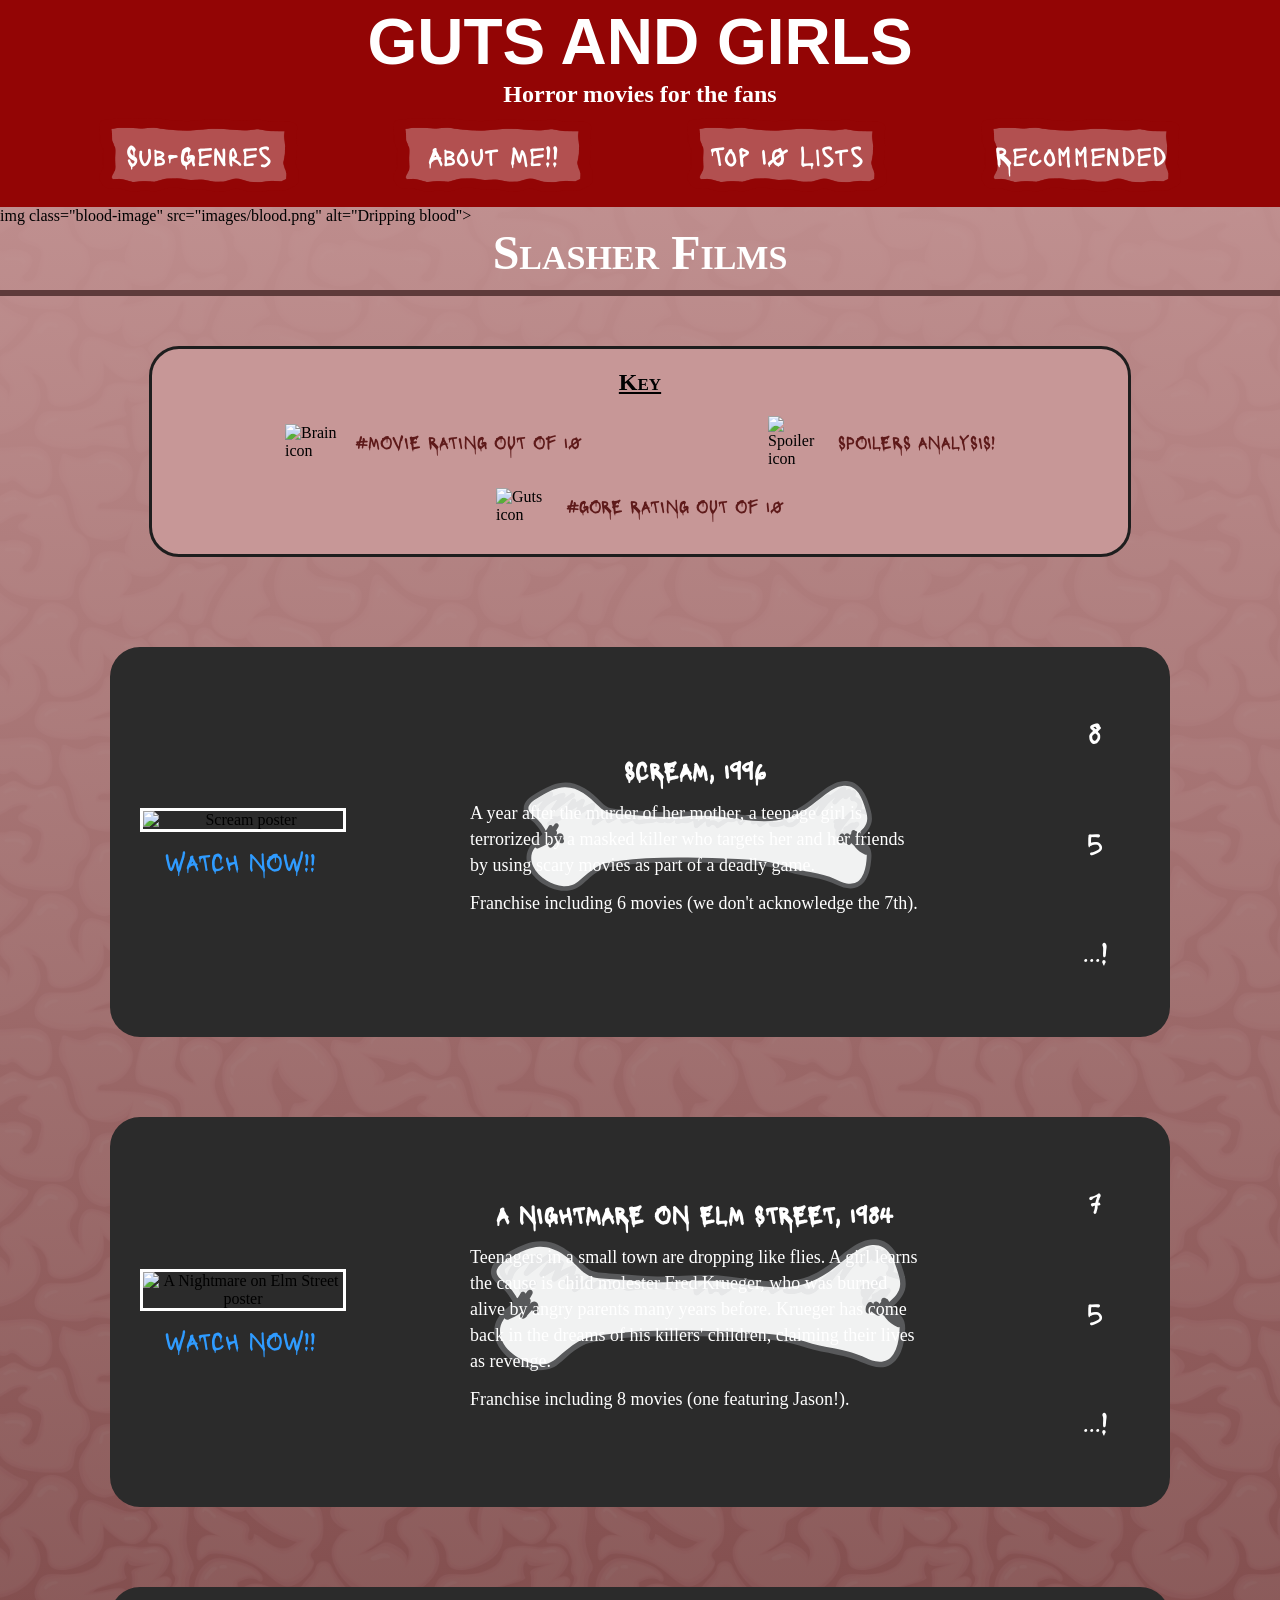
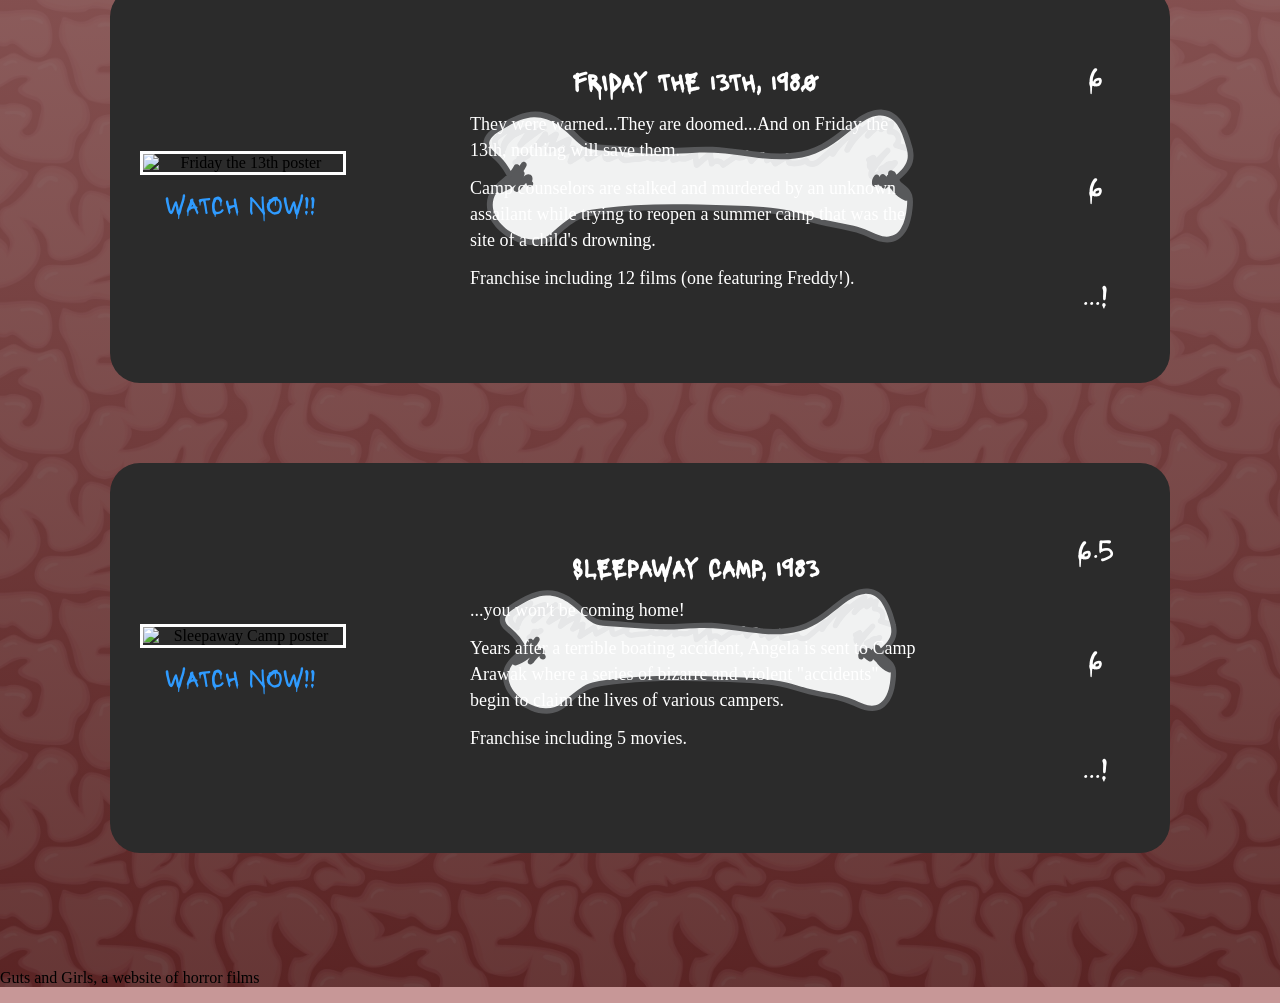
==== slasher.html @ 0545d0d2 "started main pages" ====
<!DOCTYPE html>
<html lang="en">
    <head>
        <meta charset="utf-8">
        <title>GUTS AND GIRLS</title>

        <link rel="preconnect" href="https://fonts.googleapis.com">
        <link rel="preconnect" href="https://fonts.gstatic.com" crossorigin>
        <link href="https://fonts.googleapis.com/css2?family=Lacquer&display=swap" rel="stylesheet">

        <link rel="stylesheet" href="https://use.typekit.net/dif4dev.css">
        <link rel="stylesheet" href="https://use.typekit.net/dif4dev.css">


        <link rel="stylesheet" href="slasher.css">

    </head>

    <body>
        <header class="site-header">
            <h1 class="site-h1">GUTS AND GIRLS</h1>
            <h2 class="site-h2">Horror movies for the fans</h2>

        <nav>
            <ul class="site-nav"> 
                <li class="has-dropdown">
                    <a href="" class="nav-link">Sub-Genres</a>
                        <ul class="dropdown">
                            <li>
                                <a href="slasher.html" class="dropdown-link">Slasher</a>
                                <a href="supernatural.html" class="dropdown-link">Supernatural</a>
                                <a href="apocalyptic.html" class="dropdown-link">Apocalyptic</a>
                                <a href="rural.html" class="dropdown-link">Rural</a>
                                <a href="sci-fi.html" class="dropdown-link">Sci-Fi</a>
                            </li>
                        
                        </ul>
                </li>
                <li>
                    <a href="about.html" class="nav-link">About Me!!</a>
                </li>
                <li>
                    <a href="top.html" class="nav-link">Top 10 Lists</a>
                </li>
                <li>
                    <a href="" class="nav-link">Recommended</a>
                </li>
            </ul>
        </nav>

        </header>

    <main>
        img class="blood-image" src="images/blood.png" alt="Dripping blood">

        <h2 class="page-heading">Slasher Films</h2>

        <section class="key">
            <h3 class="key-title">Key</h3>
            <ul class="key-list">
                <li class="key-item">
                    <img class="key-icon" src="images/brain-icon.png" alt="Brain icon">
                    <p class="key-text">#Movie rating out of 10</p>
                </li>
                <li class="key-item">
                    <img class="key-icon" src="images/spoiler-icon.png" alt="Spoiler icon">
                    <p class="key-text">Spoilers analysis!</p>
                </li>
                <li class="key-item">
                    <img class="key-icon" src="images/guts-icon.png" alt="Guts icon">
                    <p class="key-text">#Gore rating out of 10</p>
                </li>
            </ul>
        </section>

        <section class="film-list">

            <article class="film">
                <div class="film-left">
                    <img class="film-poster" src="images/scream.jpg" alt="Scream poster">
                    <a class="watch-link" href="https://www.paramountplus.com">Watch now!!</a>
                </div>
                <div class="film-blurb">
                    <h3 class="film-title">Scream, 1996</h3>
                    <p class="film-text">A year after the murder of her mother, a teenage girl is terrorized by a masked killer who targets her and her friends by using scary movies as part of a deadly game.</p>
                    <p class="film-text">Franchise including 6 movies (we don't acknowledge the 7th).</p>
                </div>
                <ul class="film-ratings">
                    <li class="rating brain-rating">8</li>
                    <li class="rating guts-rating">5</li>
                    <li class="rating spoiler-rating"><a class="spoiler-link" href="#">...!</a></li>
                </ul>
            </article>

            <article class="film">
                <div class="film-left">
                    <img class="film-poster" src="images/nightmare.jpg" alt="A Nightmare on Elm Street poster">
                    <a class="watch-link" href="https://www.max.com">Watch now!!</a>
                </div>
                <div class="film-blurb">
                    <h3 class="film-title">A Nightmare on Elm Street, 1984</h3>
                    <p class="film-text">Teenagers in a small town are dropping like flies. A girl learns the cause is child molester Fred Krueger, who was burned alive by angry parents many years before. Krueger has come back in the dreams of his killers' children, claiming their lives as revenge.</p>
                    <p class="film-text">Franchise including 8 movies (one featuring Jason!).</p>
                </div>
                <ul class="film-ratings">
                    <li class="rating brain-rating">7</li>
                    <li class="rating guts-rating">5</li>
                    <li class="rating spoiler-rating"><a class="spoiler-link" href="#">...!</a></li>
                </ul>
            </article>

            <article class="film">
                <div class="film-left">
                    <img class="film-poster" src="images/friday.jpg" alt="Friday the 13th poster">
                    <a class="watch-link" href="https://www.paramountplus.com">Watch now!!</a>
                </div>
                <div class="film-blurb">
                    <h3 class="film-title">Friday the 13th, 1980</h3>
                    <p class="film-text">They were warned...They are doomed...And on Friday the 13th, nothing will save them.</p>
                    <p class="film-text">Camp counselors are stalked and murdered by an unknown assailant while trying to reopen a summer camp that was the site of a child's drowning.</p>
                    <p class="film-text">Franchise including 12 films (one featuring Freddy!).</p>
                </div>
                <ul class="film-ratings">
                    <li class="rating brain-rating">6</li>
                    <li class="rating guts-rating">6</li>
                    <li class="rating spoiler-rating"><a class="spoiler-link" href="#">...!</a></li>
                </ul>
            </article>

            <article class="film">
                <div class="film-left">
                    <img class="film-poster" src="images/sleepaway.jpg" alt="Sleepaway Camp poster">
                    <a class="watch-link" href="https://www.tubitv.com">Watch now!!</a>
                </div>
                <div class="film-blurb">
                    <h3 class="film-title">Sleepaway Camp, 1983</h3>
                    <p class="film-text">...you won't be coming home!</p>
                    <p class="film-text">Years after a terrible boating accident, Angela is sent to Camp Arawak where a series of bizarre and violent "accidents" begin to claim the lives of various campers.</p>
                    <p class="film-text">Franchise including 5 movies.</p>
                </div>
                <ul class="film-ratings">
                    <li class="rating brain-rating">6.5</li>
                    <li class="rating guts-rating">6</li>
                    <li class="rating spoiler-rating"><a class="spoiler-link" href="#">...!</a></li>
                </ul>
            </article>

        </section>
    </main>

    <footer class="site-footer">
        <p>Guts and Girls, a website of horror films</p>
    </footer>



    
</body>
</html>
---- slasher.css ----
html{
    background-color: #C79797;
    max-width: 2000px;

}

body{
    margin: 0;
    background-color: #C79797;
    background-image: linear-gradient(rgba(199, 151, 151, 0.99), rgba(80, 35, 35, 0.85)), url('images/braintexture.jpg');
    background-size: 100%, 800px;
}


.site-header{
    background-color: #930505;
    margin: 0;
    padding: 5px;
    position: relative;
    color: #FFFFFF;
    z-index: 100px;
}
 
.site-h1{
    font-family: "cc-primal-scream", sans-serif;
    font-size: 64px;
    margin: 0 0 2px 0;
    text-align: center;
}
 
.site-h2{
    font-family: "hightower-text", serif;
    font-size: 24px;
    margin: 0;
    text-align: center;
}
 
 
.site-nav{
    font-family: "lacquer", sans-serif;
    list-style: none;
    display: flex;
    justify-content: space-evenly;
    padding: 0;
    margin: 0;
}
 
.nav-link{
    background-image: url('images/blank_button.png');
    background-size: 100% 100%;
    background-repeat: no-repeat;
    display: block;
    width: 200px;
    margin: 10px 0;
    padding: 20px 0;
    color: #FFFFFF;
    text-decoration: none;
    text-align: center;
    font-size: 28px;
}

.nav-link:hover{
    background-image: url('images/blank_button_hover.png');
    text-transform: uppercase;
}

.has-dropdown{
    position: relative;
}

.dropdown{
    background-image: url("images/genre_dropdown.png");
    background-size: 100% 100%;
    position: absolute;
    box-shadow: 2px 2px 8px 0 rgba(0, 0, 0, 0.5);
    list-style-type: none;
    padding: 0;
    display:none;

}

.dropdown-link{
    text-decoration: none;
    background-image: url(images/legbone-svg.png);
    background-size: contain;
    background-repeat: no-repeat;
    display: block;
    line-height: 100px;
    padding: 10px;
    padding-right: 75px;
    justify-content: left;
    color: black;
}

.has-dropdown:hover .dropdown{
    display:block;
}

.blood-image{
    display: block;
    width: 100%;
    margin: -5px;
    position: sticky;
    z-index: 50px;
}

.page-heading{
    font-family: "hightower-text", serif;
    font-size: 48px;
    font-variant: small-caps;
    color: #FFFFFF;
    text-align: center;
    margin: 0 0 0 0;
    padding: 0 0 10px 0;
    border-bottom: 6px solid #5E3B3B;
}

.key{
    width: 70%;
    max-width: 900px;
    margin: 50px auto;
    padding: 20px 40px;
    border: 3px solid #1E1E1E;
    border-radius: 30px;
    background-color: #C79797;
}

.key-title{
    font-family: "hightower-text", serif;
    font-size: 24px;
    font-variant: small-caps;
    text-decoration: underline;
    text-align: center;
    margin: 0 0 10px 0;
}

.key-list{
    list-style: none;
    display: flex;
    flex-wrap: wrap;
    justify-content: space-around;
    align-items: center;
    padding: 0;
    margin: 0;
}

.key-item{
    display: flex;
    align-items: center;
    margin: 10px 20px;
}

.key-icon{
    width: 60px;
    margin-right: 10px;
}

.key-text{
    font-family: "lacquer", sans-serif;
    font-size: 18px;
    text-transform: uppercase;
    color: #5E1A1A;
    margin: 0;
}


.film-list{
    display: flex;
    flex-direction: column;
    align-items: center;
    padding-bottom: 60px;
}

.film{
    display: flex;
    justify-content: space-between;
    align-items: center;
    width: 80%;
    max-width: 1000px;
    margin: 40px 0;
    padding: 30px;
    background-color: #2B2B2B;
    border-radius: 30px;
}


.film-left{
    width: 200px;
    text-align: center;
}

.film-poster{
    display: block;
    width: 100%;
    border: 3px solid #FFFFFF;
}

.watch-link{
    font-family: "lacquer", sans-serif;
    font-size: 24px;
    text-transform: uppercase;
    text-decoration: none;
    color: #2F9BFF;
    display: block;
    margin-top: 15px;
}

.watch-link:hover{
    color: #FFFFFF;
}

.film-blurb{
    width: 45%;
    padding: 50px 60px;
    background-image: url('images/web-01.svg');
    background-size: 100% 100%;
    background-repeat: no-repeat;
}

.film-title{
    font-family: "lacquer", sans-serif;
    font-size: 24px;
    text-transform: uppercase;
    text-align: center;
    color: #FFFFFF;
    margin: 0 0 15px 0;
}

.film-text{
    font-family: "hightower-text", serif;
    font-size: 18px;
    line-height: 26px;
    color: #FFFFFF;
    margin: 0 0 12px 0;
}


.film-ratings{
    list-style: none;
    display: flex;
    flex-direction: column;
    align-items: center;
    padding: 0;
    margin: 0;
}

.rating{
    display: flex;
    justify-content: center;
    align-items: center;
    width: 90px;
    height: 90px;
    margin: 10px 0;
    background-size: 100% 100%;
    background-repeat: no-repeat;
    font-family: "lacquer", sans-serif;
    font-size: 30px;
    color: #FFFFFF;
}

.brain-rating{
    background-image: url('images/brain-icon.png');
}

.guts-rating{
    background-image: url('images/guts-icon.png');
}

.spoiler-rating{
    background-image: url('images/spoiler-icon.png');
}

.spoiler-link{
    color: #FFFFFF;
    text-decoration: none;
}

.spoiler-link:hover{
    text-decoration: underline;
}
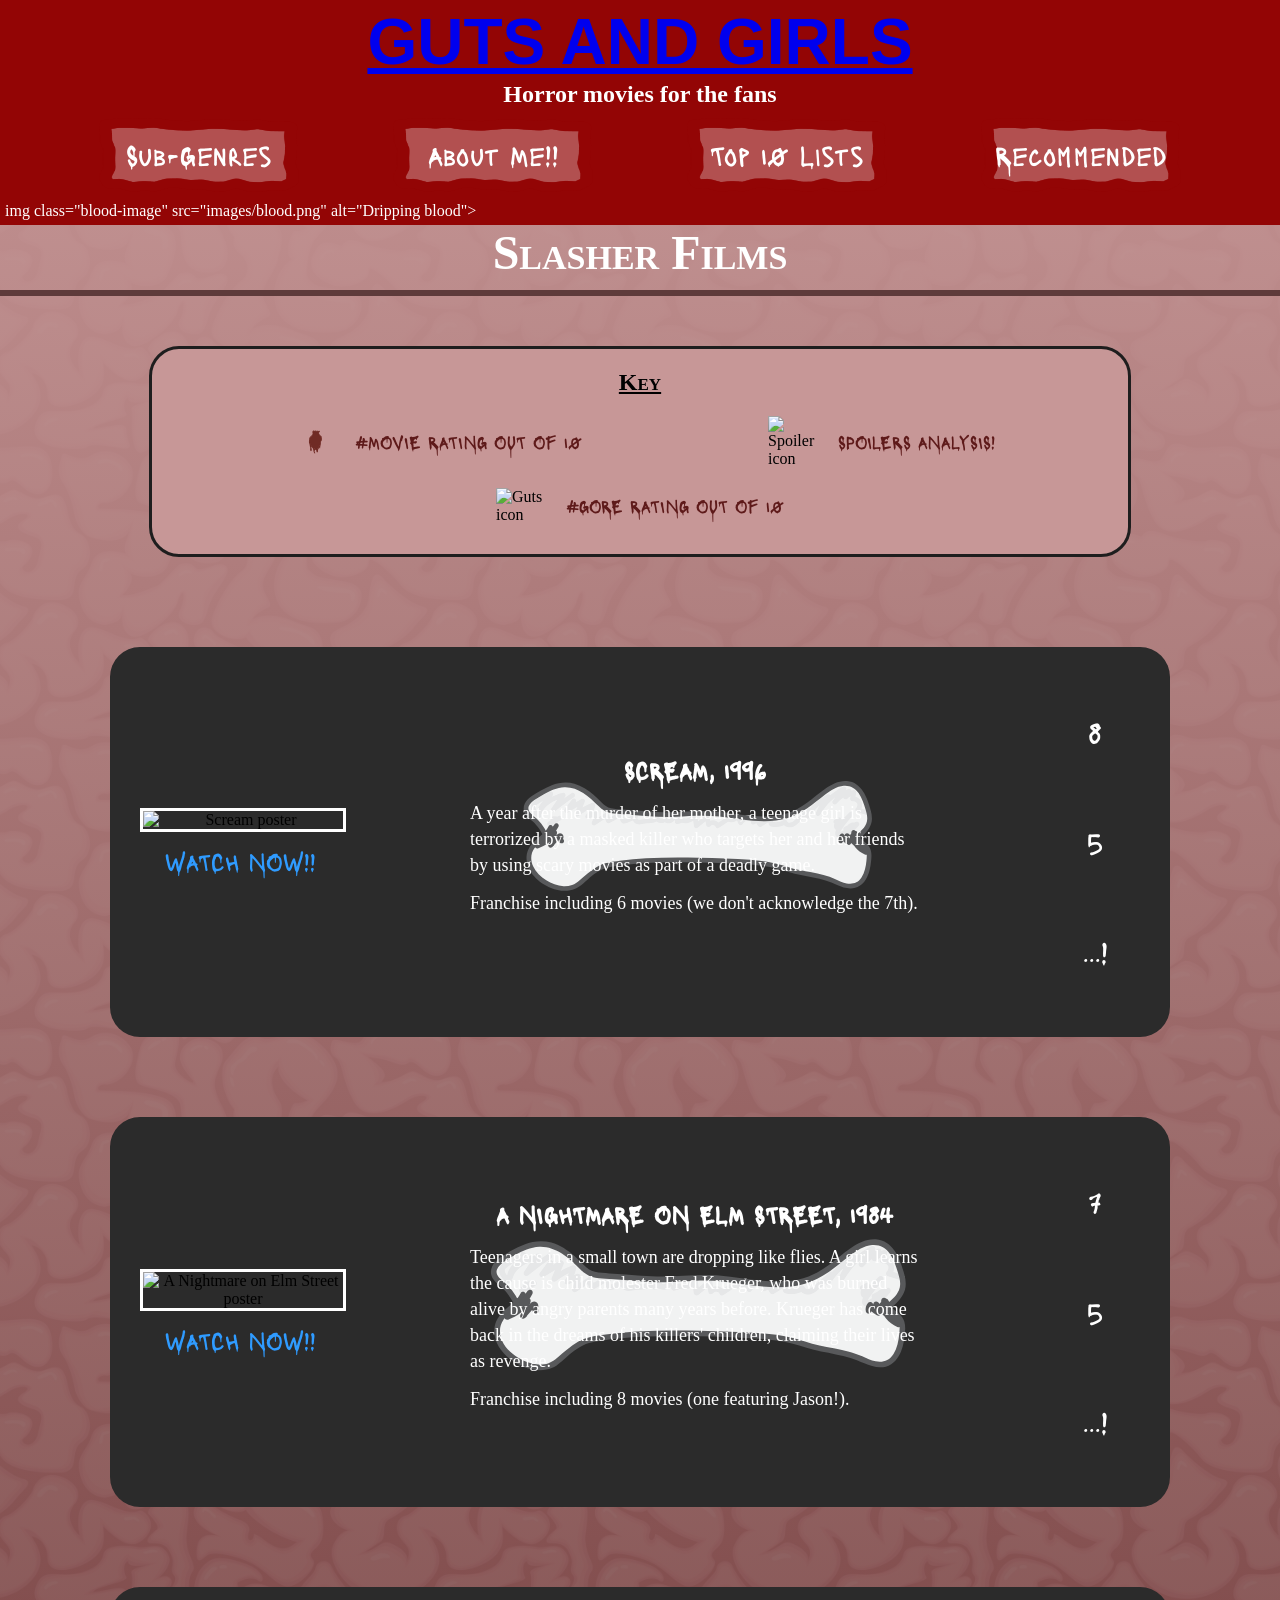
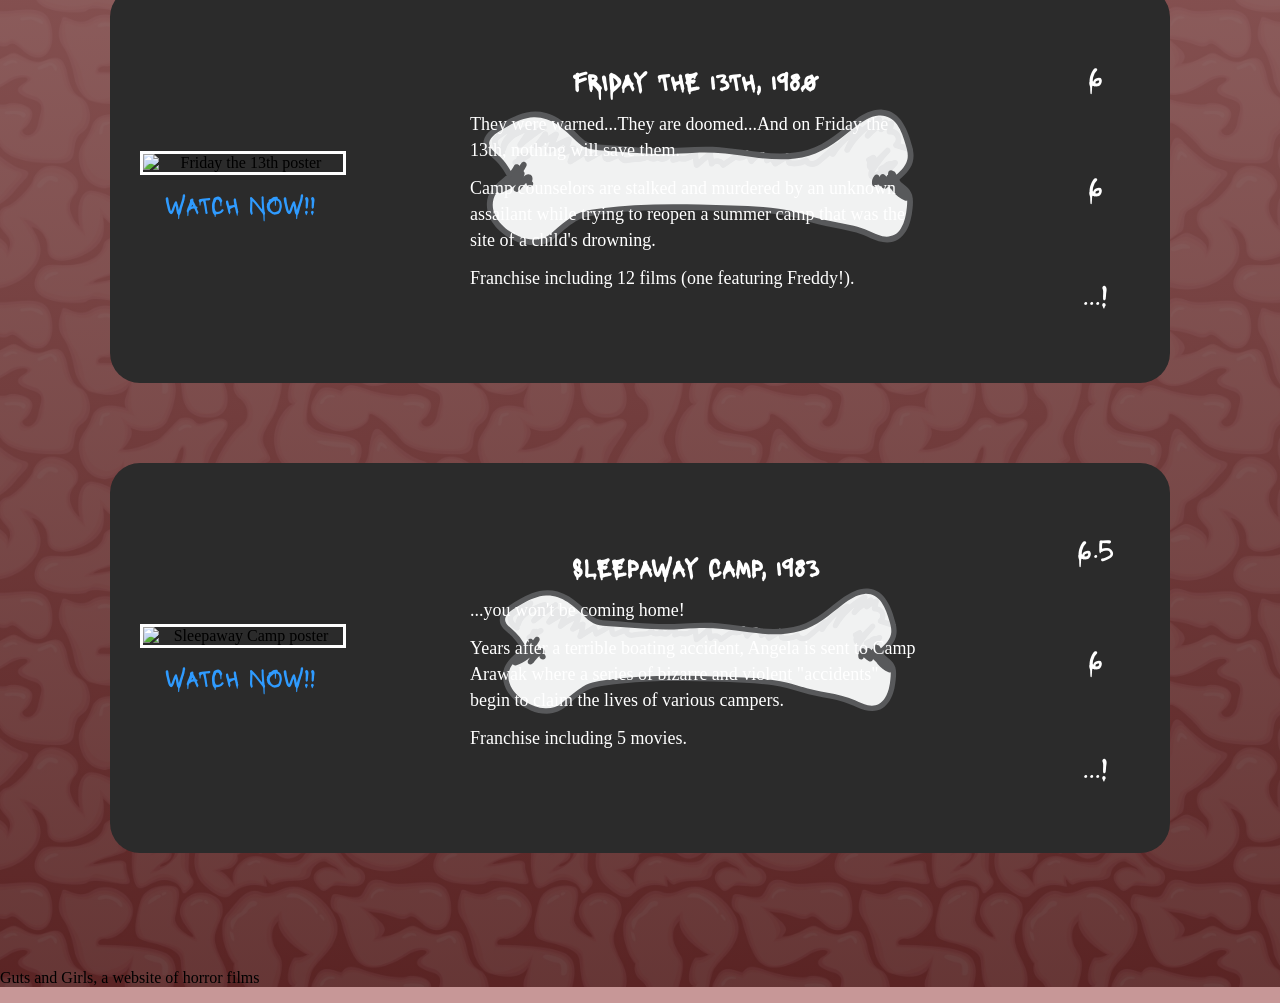
==== commit 640cb186: "working" ====
--- a/slasher.html
+++ b/slasher.html
@@ -18,8 +18,9 @@
 
     <body>
         <header class="site-header">
-            <h1 class="site-h1">GUTS AND GIRLS</h1>
+            <h1 class="site-h1"> <a href="index.html">GUTS AND GIRLS</a></h1>
             <h2 class="site-h2">Horror movies for the fans</h2>
+
 
         <nav>
             <ul class="site-nav"> 
@@ -46,12 +47,13 @@
                     <a href="" class="nav-link">Recommended</a>
                 </li>
             </ul>
+
+            img class="blood-image" src="images/blood.png" alt="Dripping blood">
         </nav>
 
         </header>
 
     <main>
-        img class="blood-image" src="images/blood.png" alt="Dripping blood">
 
         <h2 class="page-heading">Slasher Films</h2>
 
@@ -59,11 +61,11 @@
             <h3 class="key-title">Key</h3>
             <ul class="key-list">
                 <li class="key-item">
-                    <img class="key-icon" src="images/brain-icon.png" alt="Brain icon">
+                    <img class="key-icon" src="images/rating-icon.svg" alt="Brain icon">
                     <p class="key-text">#Movie rating out of 10</p>
                 </li>
                 <li class="key-item">
-                    <img class="key-icon" src="images/spoiler-icon.png" alt="Spoiler icon">
+                    <img class="key-icon" src="images/spoilers-icon.png" alt="Spoiler icon">
                     <p class="key-text">Spoilers analysis!</p>
                 </li>
                 <li class="key-item">
@@ -154,6 +156,6 @@
 
 
 
-    
+
 </body>
 </html>
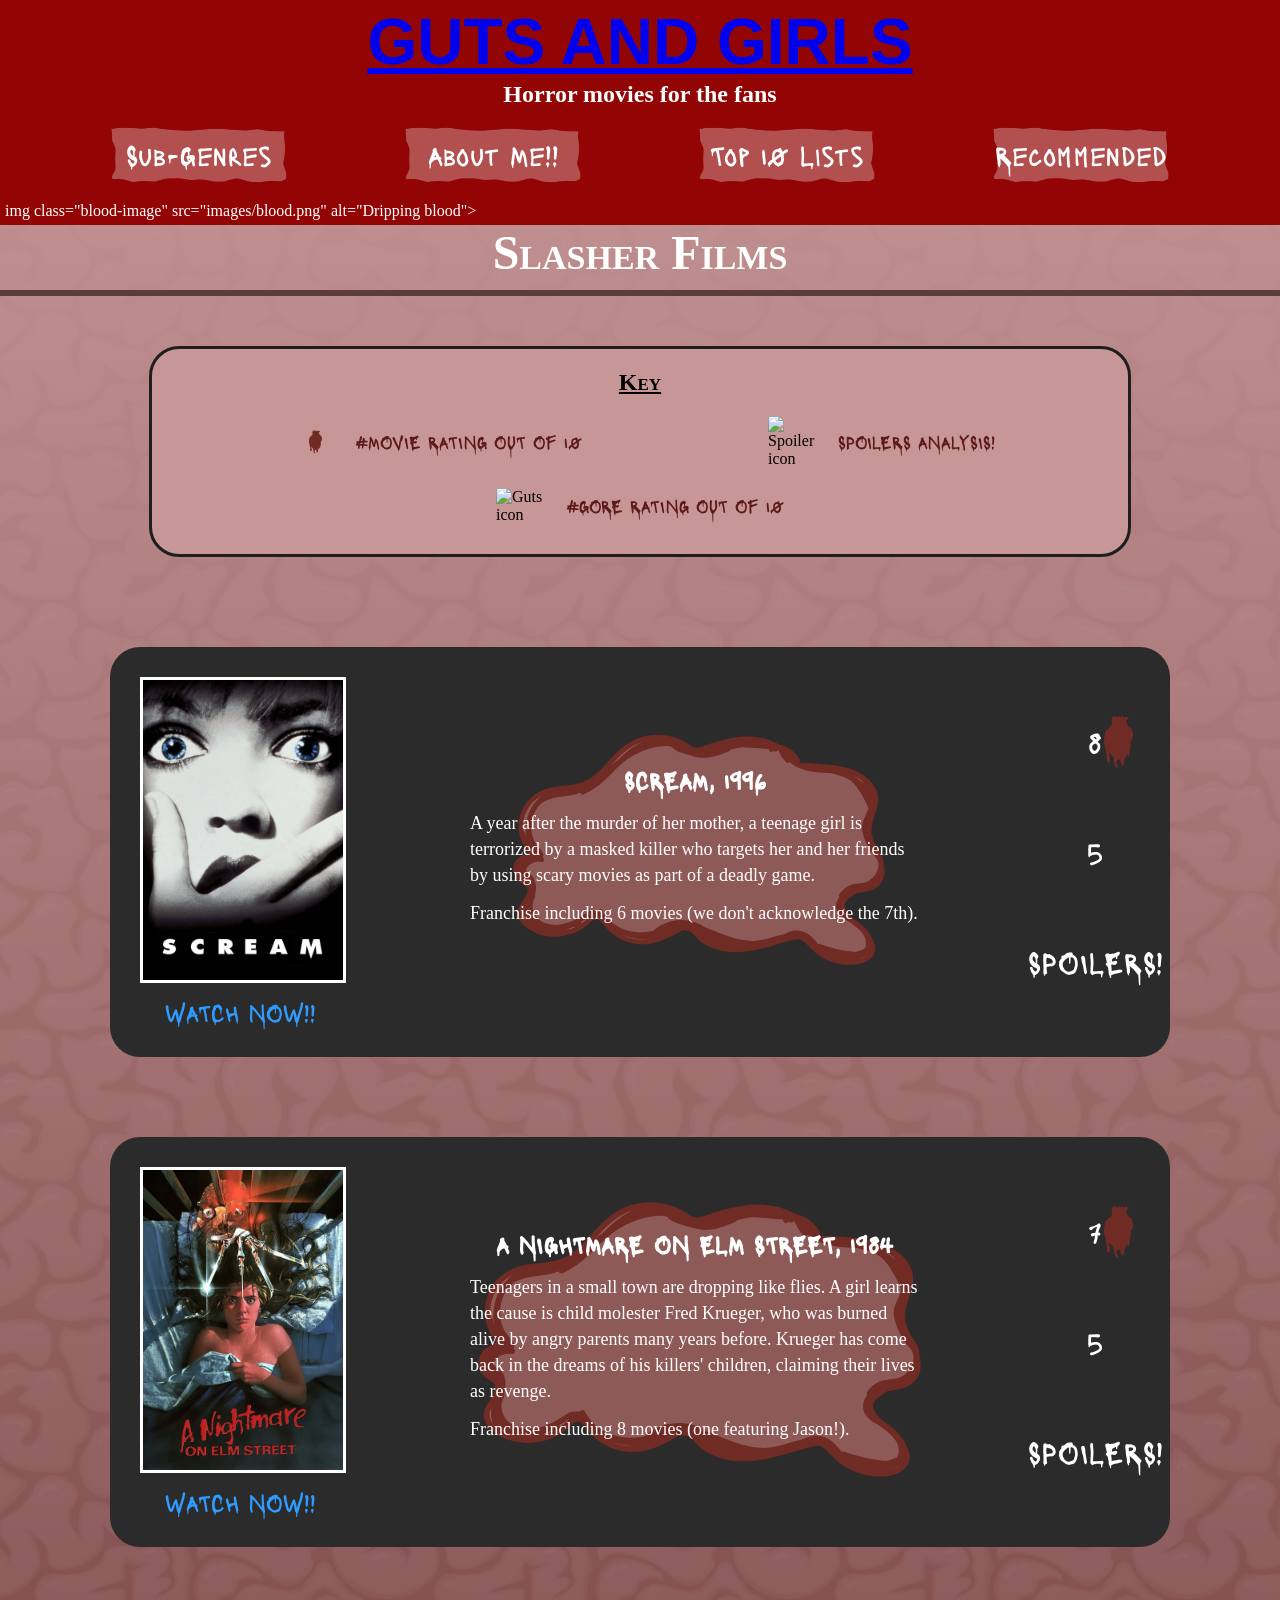
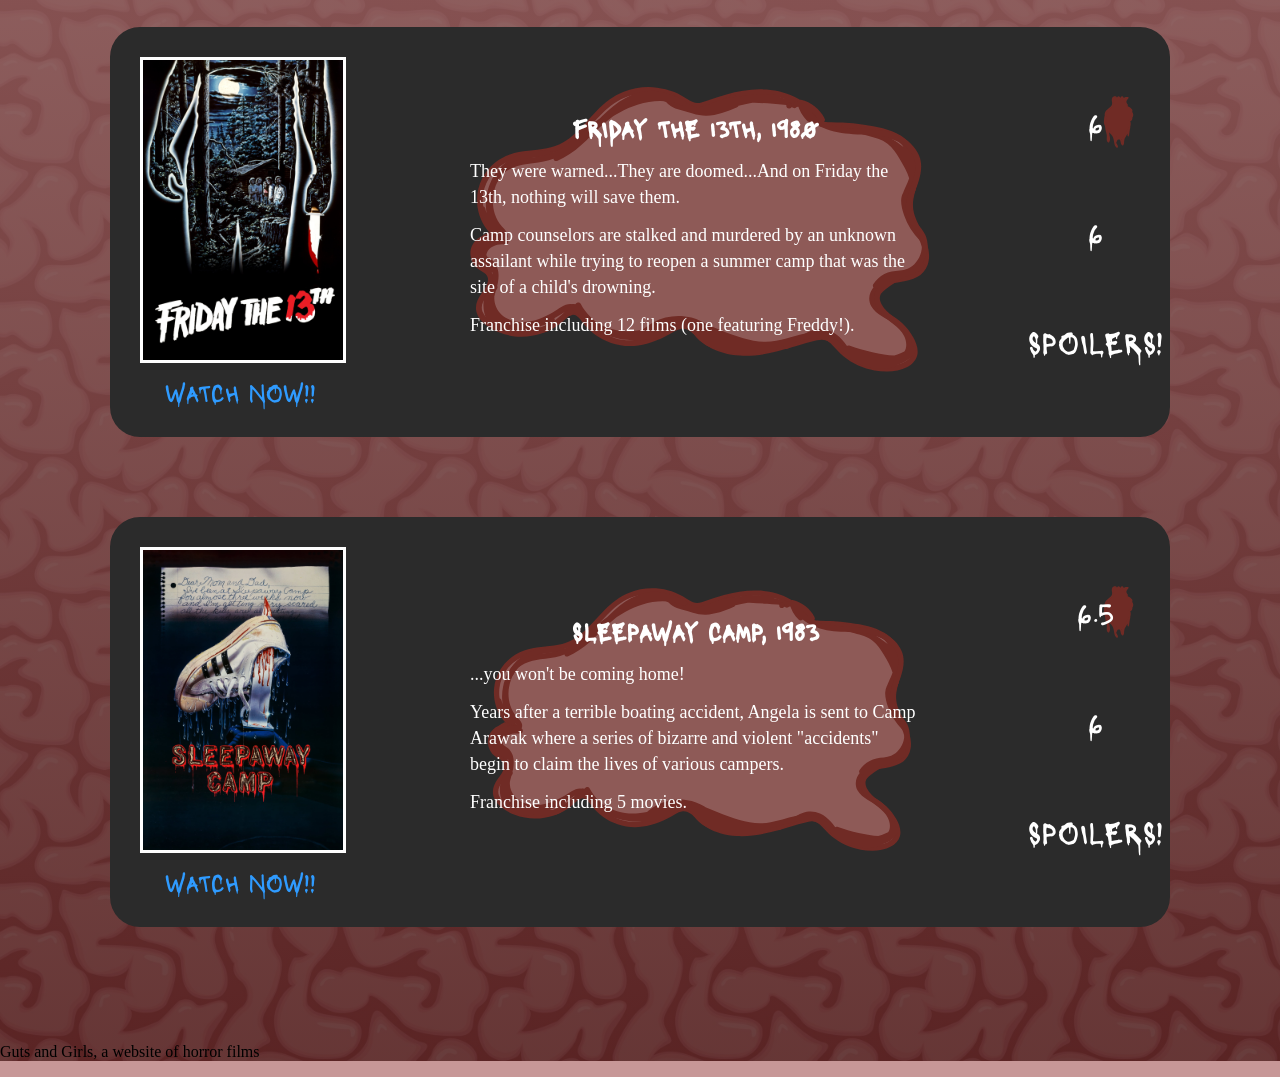
==== commit 28c84574: "worked on main pages" ====
--- a/slasher.html
+++ b/slasher.html
@@ -90,7 +90,7 @@
                 <ul class="film-ratings">
                     <li class="rating brain-rating">8</li>
                     <li class="rating guts-rating">5</li>
-                    <li class="rating spoiler-rating"><a class="spoiler-link" href="#">...!</a></li>
+                    <li class="rating spoiler-rating"><a class="spoiler-link" href="#">SPOILERS!</a></li>
                 </ul>
             </article>
 
@@ -107,7 +107,7 @@
                 <ul class="film-ratings">
                     <li class="rating brain-rating">7</li>
                     <li class="rating guts-rating">5</li>
-                    <li class="rating spoiler-rating"><a class="spoiler-link" href="#">...!</a></li>
+                    <li class="rating spoiler-rating"><a class="spoiler-link" href="#">SPOILERS!</a></li>
                 </ul>
             </article>
 
@@ -125,7 +125,7 @@
                 <ul class="film-ratings">
                     <li class="rating brain-rating">6</li>
                     <li class="rating guts-rating">6</li>
-                    <li class="rating spoiler-rating"><a class="spoiler-link" href="#">...!</a></li>
+                    <li class="rating spoiler-rating"><a class="spoiler-link" href="#">SPOILERS!</a></li>
                 </ul>
             </article>
 
@@ -143,7 +143,7 @@
                 <ul class="film-ratings">
                     <li class="rating brain-rating">6.5</li>
                     <li class="rating guts-rating">6</li>
-                    <li class="rating spoiler-rating"><a class="spoiler-link" href="#">...!</a></li>
+                    <li class="rating spoiler-rating"><a class="spoiler-link" href="#">SPOILERS!</a></li>
                 </ul>
             </article>
 
--- a/slasher.css
+++ b/slasher.css
@@ -212,9 +212,10 @@
 .film-blurb{
     width: 45%;
     padding: 50px 60px;
-    background-image: url('images/web-01.svg');
+    background-image: url('images/web-05.svg');
     background-size: 100% 100%;
     background-repeat: no-repeat;
+
 }
 
 .film-title{
@@ -251,15 +252,15 @@
     width: 90px;
     height: 90px;
     margin: 10px 0;
-    background-size: 100% 100%;
-    background-repeat: no-repeat;
+    background-repeat: no-repeat;
+    background-size: cover;
     font-family: "lacquer", sans-serif;
     font-size: 30px;
     color: #FFFFFF;
 }
 
 .brain-rating{
-    background-image: url('images/brain-icon.png');
+    background-image: url('images/rating-icon.svg');
 }
 
 .guts-rating{
@@ -267,7 +268,7 @@
 }
 
 .spoiler-rating{
-    background-image: url('images/spoiler-icon.png');
+    background-image: url('images/spoilers-icon.png');
 }
 
 .spoiler-link{
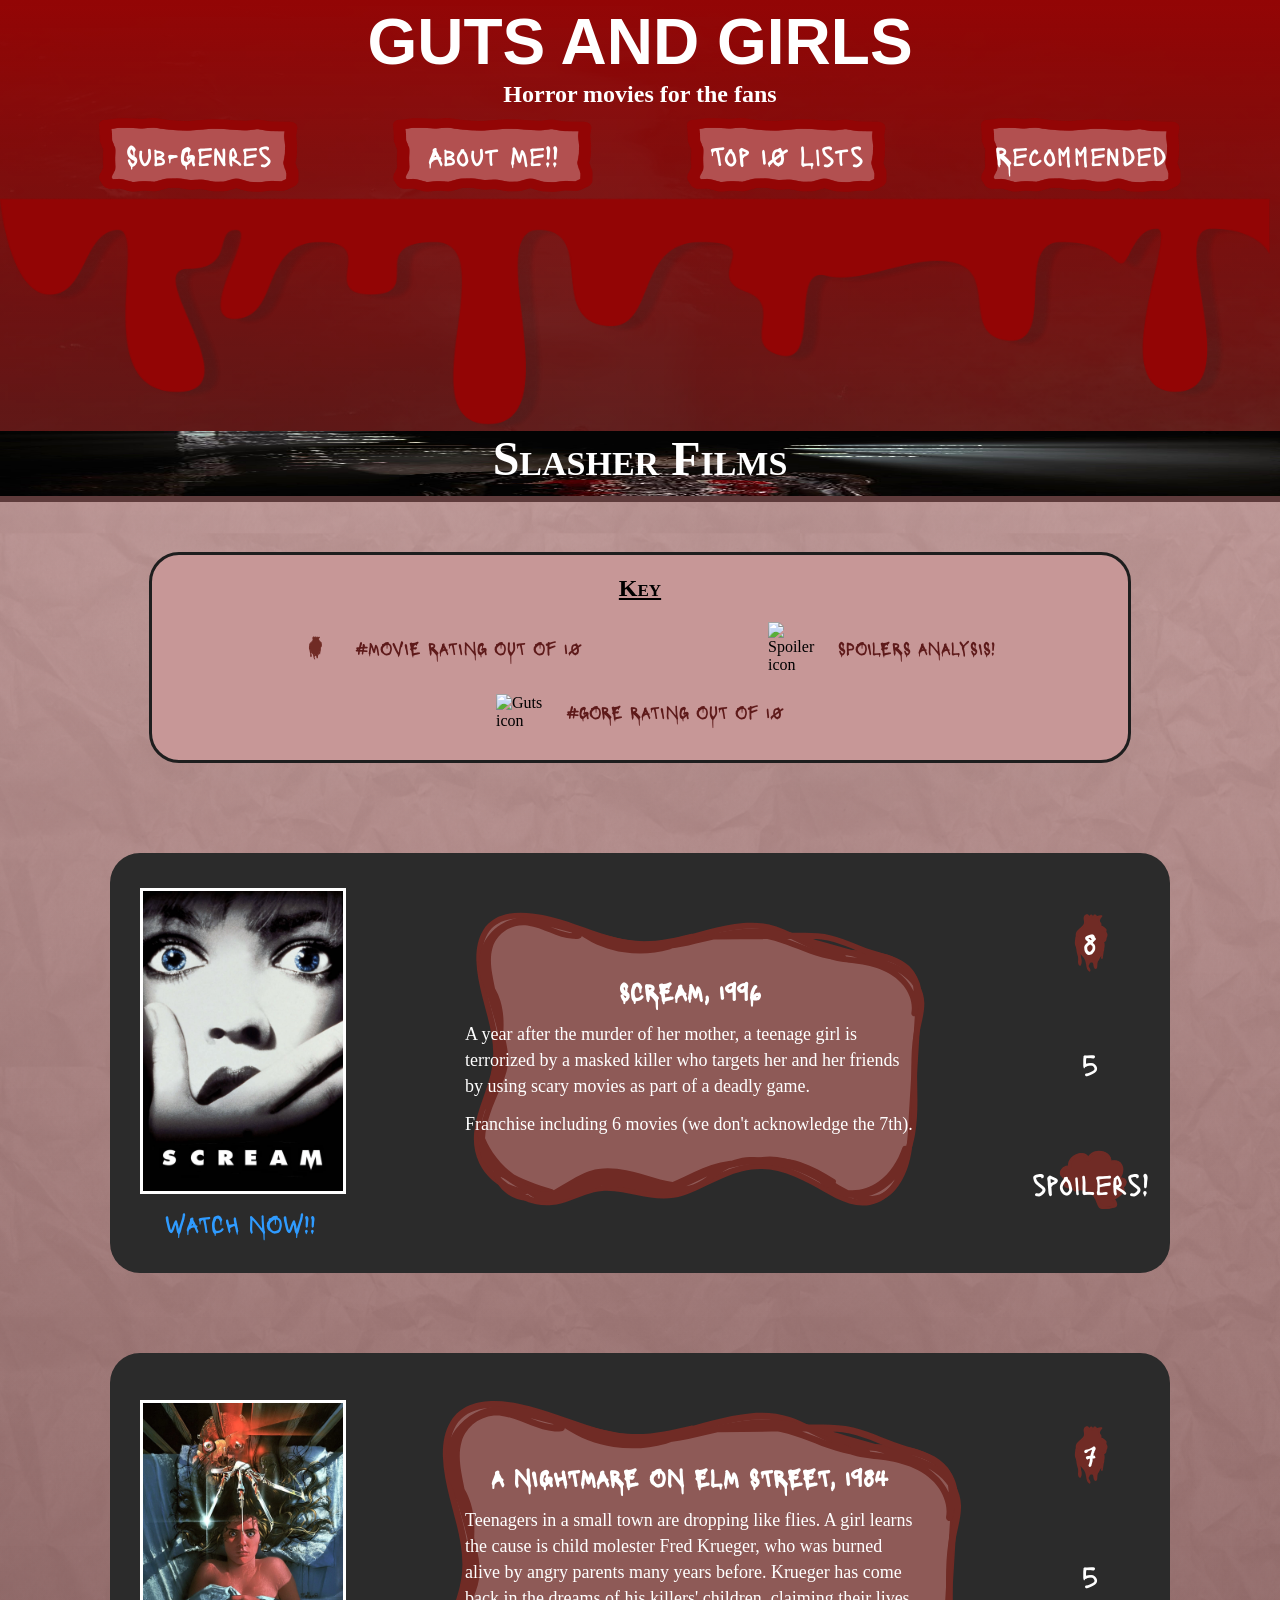
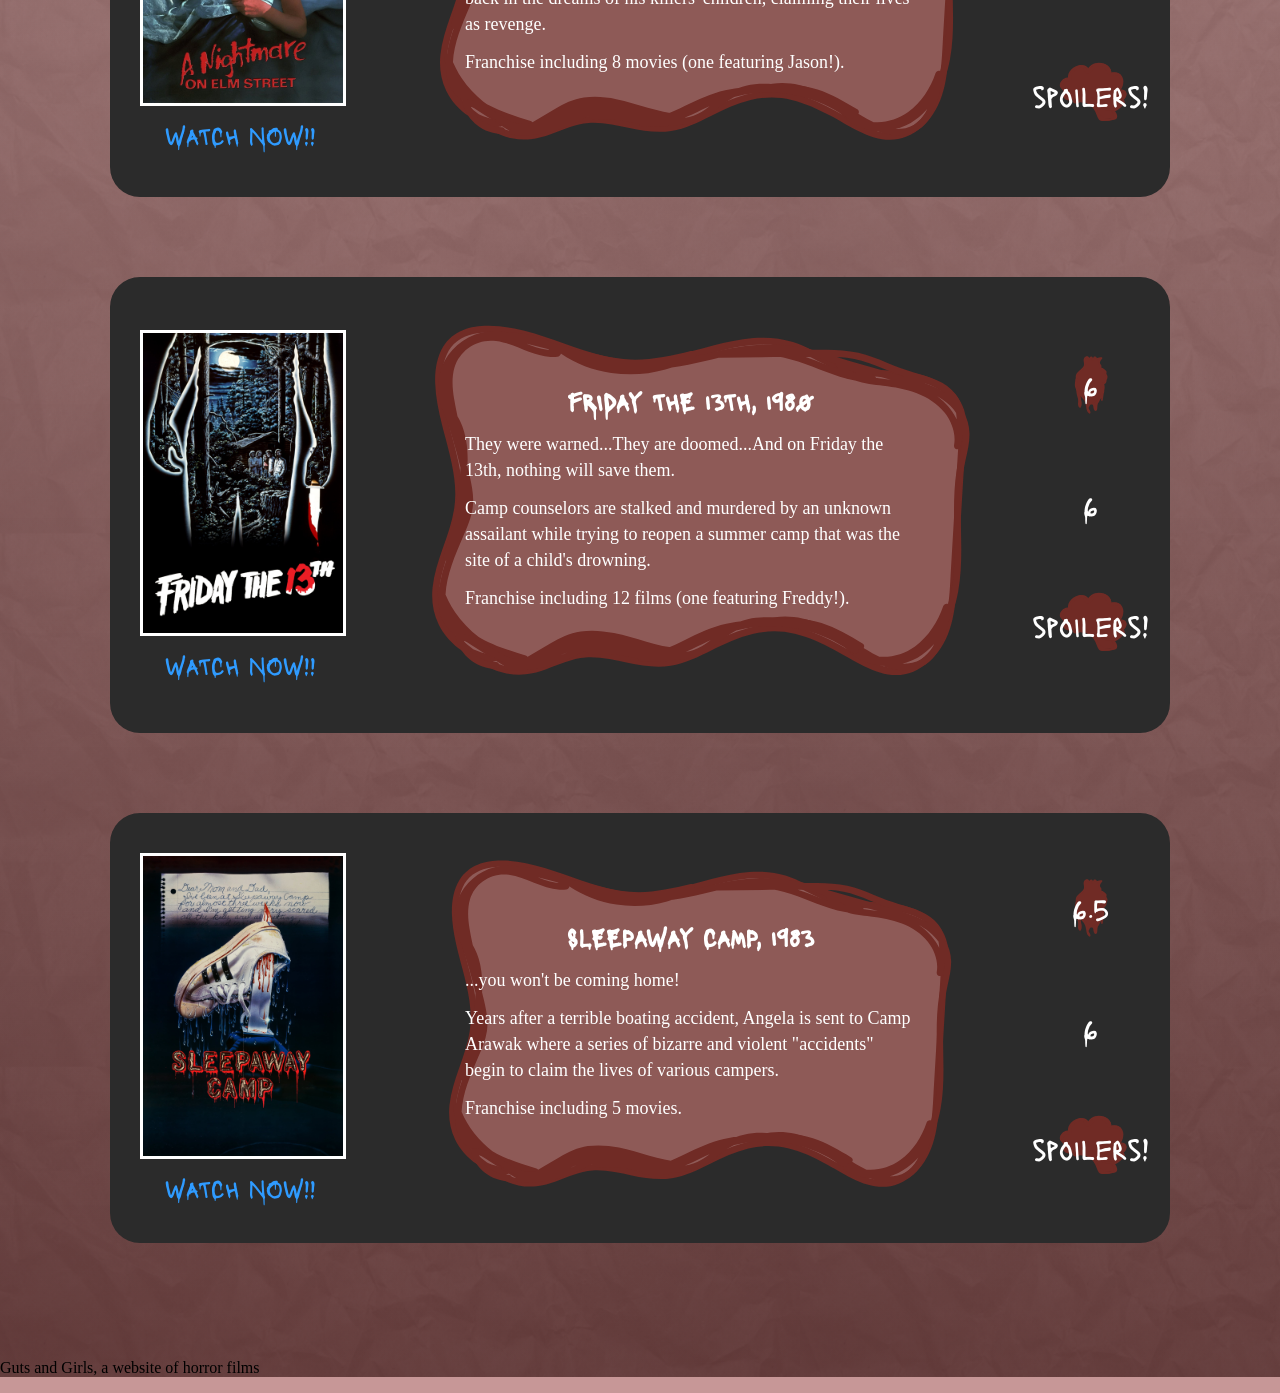
==== commit 6c68dac1: "almost done" ====
--- a/slasher.html
+++ b/slasher.html
@@ -18,9 +18,8 @@
 
     <body>
         <header class="site-header">
-            <h1 class="site-h1"> <a href="index.html">GUTS AND GIRLS</a></h1>
+            <h1 class="site-h1">GUTS AND GIRLS</h1>
             <h2 class="site-h2">Horror movies for the fans</h2>
-
 
         <nav>
             <ul class="site-nav"> 
@@ -47,15 +46,19 @@
                     <a href="" class="nav-link">Recommended</a>
                 </li>
             </ul>
+        </nav>
 
-            img class="blood-image" src="images/blood.png" alt="Dripping blood">
-        </nav>
+        <img class="blood-image" src="images/blood.png" alt="Dripping blood">
 
         </header>
 
+
     <main>
 
-        <h2 class="page-heading">Slasher Films</h2>
+        <div class="promo-img">
+
+                <h2 class="page-heading">Slasher Films</h2>   
+            </div>
 
         <section class="key">
             <h3 class="key-title">Key</h3>
@@ -90,7 +93,7 @@
                 <ul class="film-ratings">
                     <li class="rating brain-rating">8</li>
                     <li class="rating guts-rating">5</li>
-                    <li class="rating spoiler-rating"><a class="spoiler-link" href="#">SPOILERS!</a></li>
+                    <li class="rating spoiler-rating"><a class="spoiler-link" href="#">spoilers!</a></li>
                 </ul>
             </article>
 
@@ -107,7 +110,7 @@
                 <ul class="film-ratings">
                     <li class="rating brain-rating">7</li>
                     <li class="rating guts-rating">5</li>
-                    <li class="rating spoiler-rating"><a class="spoiler-link" href="#">SPOILERS!</a></li>
+                    <li class="rating spoiler-rating"><a class="spoiler-link" href="#">spoilers!</a></li>
                 </ul>
             </article>
 
@@ -125,7 +128,7 @@
                 <ul class="film-ratings">
                     <li class="rating brain-rating">6</li>
                     <li class="rating guts-rating">6</li>
-                    <li class="rating spoiler-rating"><a class="spoiler-link" href="#">SPOILERS!</a></li>
+                    <li class="rating spoiler-rating"><a class="spoiler-link" href="#">spoilers!</a></li>
                 </ul>
             </article>
 
@@ -143,7 +146,7 @@
                 <ul class="film-ratings">
                     <li class="rating brain-rating">6.5</li>
                     <li class="rating guts-rating">6</li>
-                    <li class="rating spoiler-rating"><a class="spoiler-link" href="#">SPOILERS!</a></li>
+                    <li class="rating spoiler-rating"><a class="spoiler-link" href="#">spoilers!</a></li>
                 </ul>
             </article>
 
--- a/slasher.css
+++ b/slasher.css
@@ -7,13 +7,14 @@
 body{
     margin: 0;
     background-color: #C79797;
-    background-image: linear-gradient(rgba(199, 151, 151, 0.99), rgba(80, 35, 35, 0.85)), url('images/braintexture.jpg');
+    background-image: linear-gradient(rgba(199, 151, 151, 0.75), rgba(80, 35, 35, 0.85)), url('images/paper.jpg');
     background-size: 100%, 800px;
 }
 
 
 .site-header{
     background-color: #930505;
+    background-image: linear-gradient(#930505, rgba(87, 26, 26, 0.85)), url('images/bloodtexture.jpg');
     margin: 0;
     padding: 5px;
     position: relative;
@@ -96,6 +97,12 @@
     display:block;
 }
 
+.promo-img{
+    background-image: url(images/hellraiser.jpg);
+    background-size: 100% 100%;
+    background-repeat: no-repeat;
+}
+
 .blood-image{
     display: block;
     width: 100%;
@@ -113,6 +120,15 @@
     margin: 0 0 0 0;
     padding: 0 0 10px 0;
     border-bottom: 6px solid #5E3B3B;
+}
+
+.blood-image{
+    display: block;
+    width: 100%;
+    margin: -5px;
+    position: sticky;
+    top: 0;
+    z-index: 50px;
 }
 
 .key{
@@ -211,8 +227,8 @@
 
 .film-blurb{
     width: 45%;
-    padding: 50px 60px;
-    background-image: url('images/web-05.svg');
+    padding: 80px 90px;
+    background-image: url('images/web-06.svg');
     background-size: 100% 100%;
     background-repeat: no-repeat;
 
@@ -247,12 +263,13 @@
 
 .rating{
     display: flex;
-    justify-content: center;
-    align-items: center;
-    width: 90px;
-    height: 90px;
+    justify-content:center;
+    align-items:center;
+    width: 100px;
+    height: 100px;
     margin: 10px 0;
     background-repeat: no-repeat;
+    background-position: center;
     background-size: cover;
     font-family: "lacquer", sans-serif;
     font-size: 30px;
@@ -268,7 +285,7 @@
 }
 
 .spoiler-rating{
-    background-image: url('images/spoilers-icon.png');
+    background-image: url('images/spoilers-icon.svg');
 }
 
 .spoiler-link{
@@ -277,5 +294,5 @@
 }
 
 .spoiler-link:hover{
-    text-decoration: underline;
+    text-transform: uppercase;
 }
